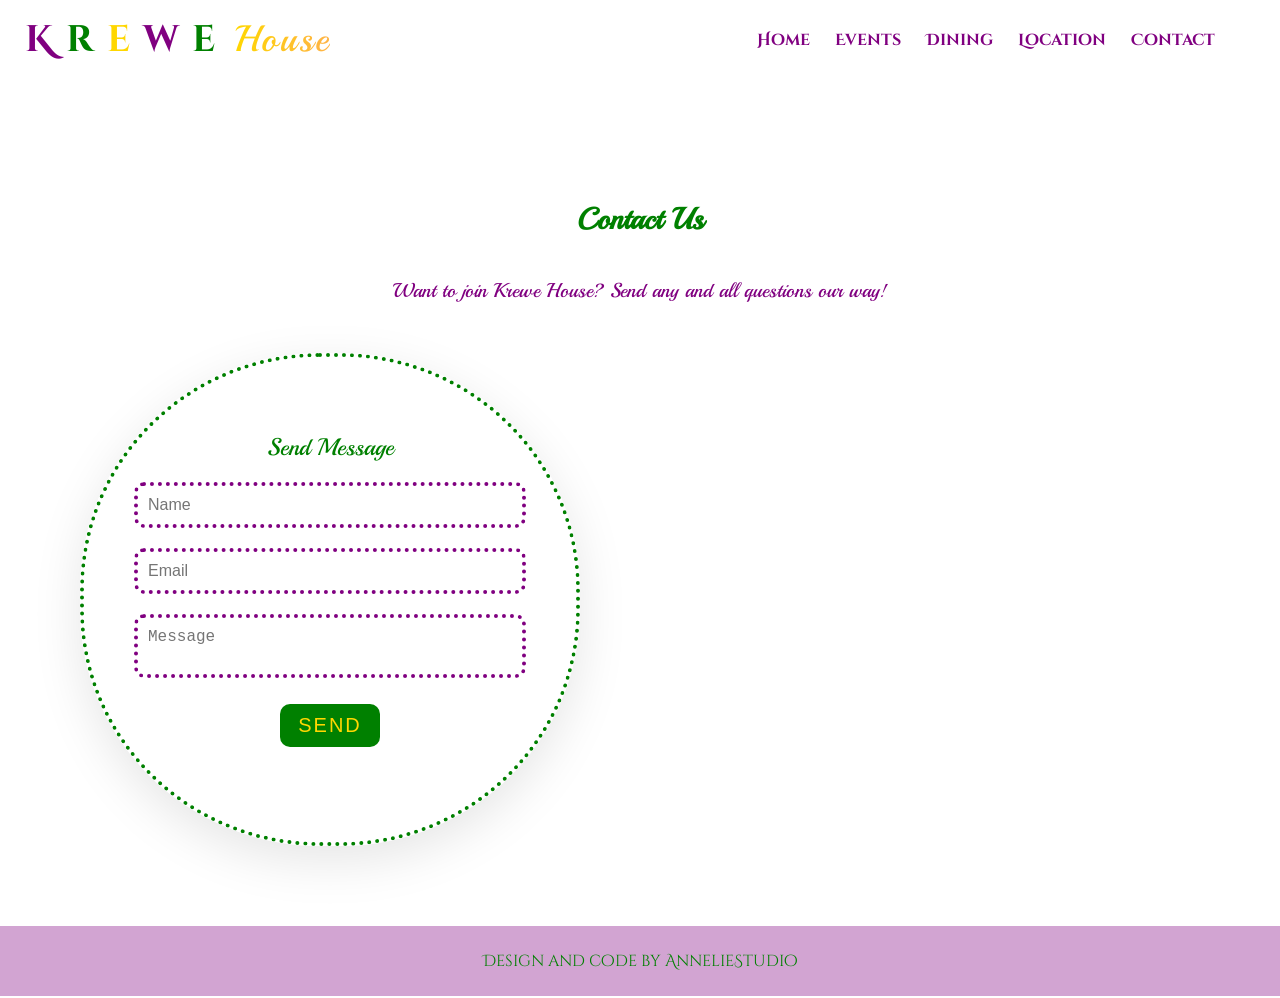
==== contact.html @ 3265fd1e "Add files via upload" ====
<!DOCTYPE html>
<html lang="en">
  <head>
    <meta charset="UTF-8" />
    <meta name="viewport" content="width=device-width, initial-scale=1.0" />
    <title>Document</title>
    <link rel="stylesheet" href="contact.css" class="stylesheet" />
  </head>
  <header>
  <nav class="navbar">
    <div class="logo">
     <a href="index.html">
            <span class="krewe">
              <span class="k">K</span>
              <span class="r">r</span>
              <span class="e1">e</span>
              <span class="w">w</span>
              <span class="e2">e</span>
            </span>
            <span class="house"> House</span>
          </a>
        </div>

    <!-- Hamburger icon -->
    <div class="menu-toggle" id="menu-toggle">
      <div class="bar"></div>
      <div class="bar"></div>
      <div class="bar"></div>
    </div>

    <!-- Navigation links -->
    <ul class="nav-links" id="nav-links">
      <li><a href="index.html">Home</a></li>
      <li><a href="events.html">Events</a></li>
      <li><a href="dining.html">Dining</a></li>
      <li><a href="location.html">Location</a></li>
      <li><a href="contact.html">Contact</a></li>
    </ul>
  </nav>
</header>

<body>
   <section class="contactus">
      <div class="title">
        <h2 class="titleText">Contact Us</h2>
        <p>
          Want to join Krewe House? Send any and all questions our way!
        </p>
      </div>
      <form action="#" method="POST">
        <div class="contactform">
          <h3>Send Message</h3>
          <div class="inputbox">
            <input type="text" placeholder="Name" required />
          </div>

          <div class="inputbox">
            <input type="email" placeholder="Email" required />
          </div>

          <div class="inputbox">
            <textarea placeholder="Message" required></textarea>
          </div>

          <div class="inputbox">
            <input type="submit" value="Send" />
          </div>
        </div>
      </form>
    </section>

    <div class="footer">
      <p>Design and code by AnnelieStudio     </p>
      <div class="icons">
        <a
          href="https://www.linkedin.com/in/gururaj-math-223360255/"
          target="_blank"
          ><i class="bx bxl-linkedin-square"></i
        ></a>
        <a href="https://codepen.io/gururajmath"
          ><i class="bx bxl-codepen" target="_blank"></i
        ></a>
        <a href="https://github.com/Gururaj-Math" target="_blank"
          ><i class="bx bxl-github"></i
        ></a>
      </div>
    </div>
    <script>
  document.addEventListener("DOMContentLoaded", () => {
    const menuToggle = document.getElementById("menu-toggle");
    const navLinks = document.getElementById("nav-links");

    menuToggle.addEventListener("click", () => {
      navLinks.classList.toggle("active");
    });
  });
</script>
  </body>
</html>



  
</html>
---- contact.css ----
/* Import Google Fonts */
@import url("https://fonts.googleapis.com/css2?family=Cinzel+Decorative:wght@700&family=Playball&display=swap");
@import url("https://fonts.googleapis.com/css2?family=Cinzel+Decorative:wght@700&family=Playball&display=swap");

/* RESET */
* {
  margin: 0;
  padding: 0;
  box-sizing: border-box;
}

html,
body {
  width: 100%;
  overflow-x: hidden;
  font-family: "Cinzel Decorative", cursive;
}

/* HEADER */
header {
  position: fixed;
  top: 0;
  left: 0;
  width: 100%;
  background-color: rgba(255, 255, 255, 0.08);
  backdrop-filter: blur(6px);
  z-index: 1000;
}

/* NAVBAR */
.navbar {
  display: flex;
  justify-content: space-between;
  align-items: center;
  padding: 15px 25px;
}

/* LOGO */
.logo {
  display: flex;
  align-items: center;
  white-space: nowrap; /* ✅ Prevents “Krewe” wrapping */
  font-size: 2.3rem;
  font-weight: 700;
  letter-spacing: 2px;
}

.logo a {
  text-decoration: none;
  color: inherit;
}

.krewe {
  font-family: "Cinzel Decorative", cursive;
}

.k {
  color: #800080;
}
.r {
  color: #008000;
}
.e1 {
  color: #ffd700;
}
.w {
  color: #800080;
}
.e2 {
  color: #008000;
}

.house {
  font-family: "Playball", cursive;
  background: linear-gradient(90deg, #ffd700, #ffb347);
  -webkit-background-clip: text;
  -webkit-text-fill-color: transparent;
  margin-left: 6px;
  font-weight: 400;
}

/* NAV LINKS */
.nav-links {
  list-style: none;
  display: flex;
  gap: 25px;
  padding-right: 40px;
}

.nav-links a {
  text-decoration: none;
  color: purple;
  font-weight: bold;
  transition: color 0.3s ease;
  font-family: "Cinzel Decorative", cursive;
}

.nav-links a:hover {
  color: #008000;
}

/* HAMBURGER */
.menu-toggle {
  display: none;
  flex-direction: column;
  cursor: pointer;
  gap: 5px;
  z-index: 1001;
  position: relative;
}

.menu-toggle .bar {
  width: 25px;
  height: 3px;
  background-color: #008000;
  border-radius: 2px;
  transition: all 0.3s ease;
}

/* RESPONSIVE NAV */
@media (max-width: 768px) {
  .menu-toggle {
    display: flex;
  }

  .nav-links {
    display: none;
    flex-direction: column;
    position: absolute;
    top: 70px;
    right: 0;
    width: 100%;
    background-color: rgba(255, 255, 255, 0.95);
    text-align: center;
    padding: 20px 0;
    gap: 20px;
    opacity: 0;
    transform: translateY(-20px);
    transition: all 0.4s ease;
  }

  .nav-links.active {
    display: flex;
    opacity: 1;
    transform: translateY(0);
  }

  .nav-links a {
    color: #800080;
    padding: 10px 0;
  }

  .nav-links a:hover {
    color: #008000;
  }
}

.contactform {
  padding: 75px 50px;
  background: #ffffffa5;
  box-shadow: 0 15px 50px rgba(0, 0, 0, 0.1);
  max-width: 500px;
  margin-top: 50px;
  justify-content: center;
  align-items: center;
  border-radius: 48%;
  object-fit: cover;
  width: 100%;
  height: 100%;
  border-style: dotted;
  border-width: 4px;
}

.contactform h3 {
  color: #008000;
  font-size: 1.2em;
  margin-bottom: 20px;
  font-weight: 500;
}

.contactform .inputbox {
  position: relative;
  width: 100%;
  margin-bottom: 20px;
}

.contactform .inputbox {
  width: 100%;
  margin-bottom: 20px;
  justify-content: center;
  align-items: center;
}
.contactform .inputbox input,
.contactform .inputbox textarea {
  width: 100%;
  border: 4px dotted purple;
  border-radius: 10px;
  padding: 10px;
  color: #111;
  outline: none;
  font-size: 16px;
  font-weight: 300;
  resize: none;
}

.contactform .inputbox input[type="submit"] {
  font-size: 1em;
  color: #ffd700;
  background: #008000;
  display: inline-block;
  text-transform: uppercase;
  text-decoration: none;
  letter-spacing: 2px;
  max-width: 100px;
  transition: 0.5s;
  font-weight: 500;
  border: none;
  cursor: pointer;
  justify-content: center;
}

.contactus {
  background: url(images/stcharles.jpg);
  background-size: cover;
  color: #008000;
  font-family: "Playball", cursive;
  padding: 80px;
  justify-content: center;
  align-items: center;
  text-align: center;
  font-size: 20px;
  padding-top: 200px;
}
.contactus p {
  color: purple;
  padding-top: 40px;
}

.footer {
  background: #8000805b;
  width: 100%;
  height: 70px;
  display: flex;
  justify-content: center;
  align-items: center;
  flex-direction: column;
}

.footer p {
  font-weight: 300;
  color: #008000;
}

.footer .icons a {
  color: purple;
}
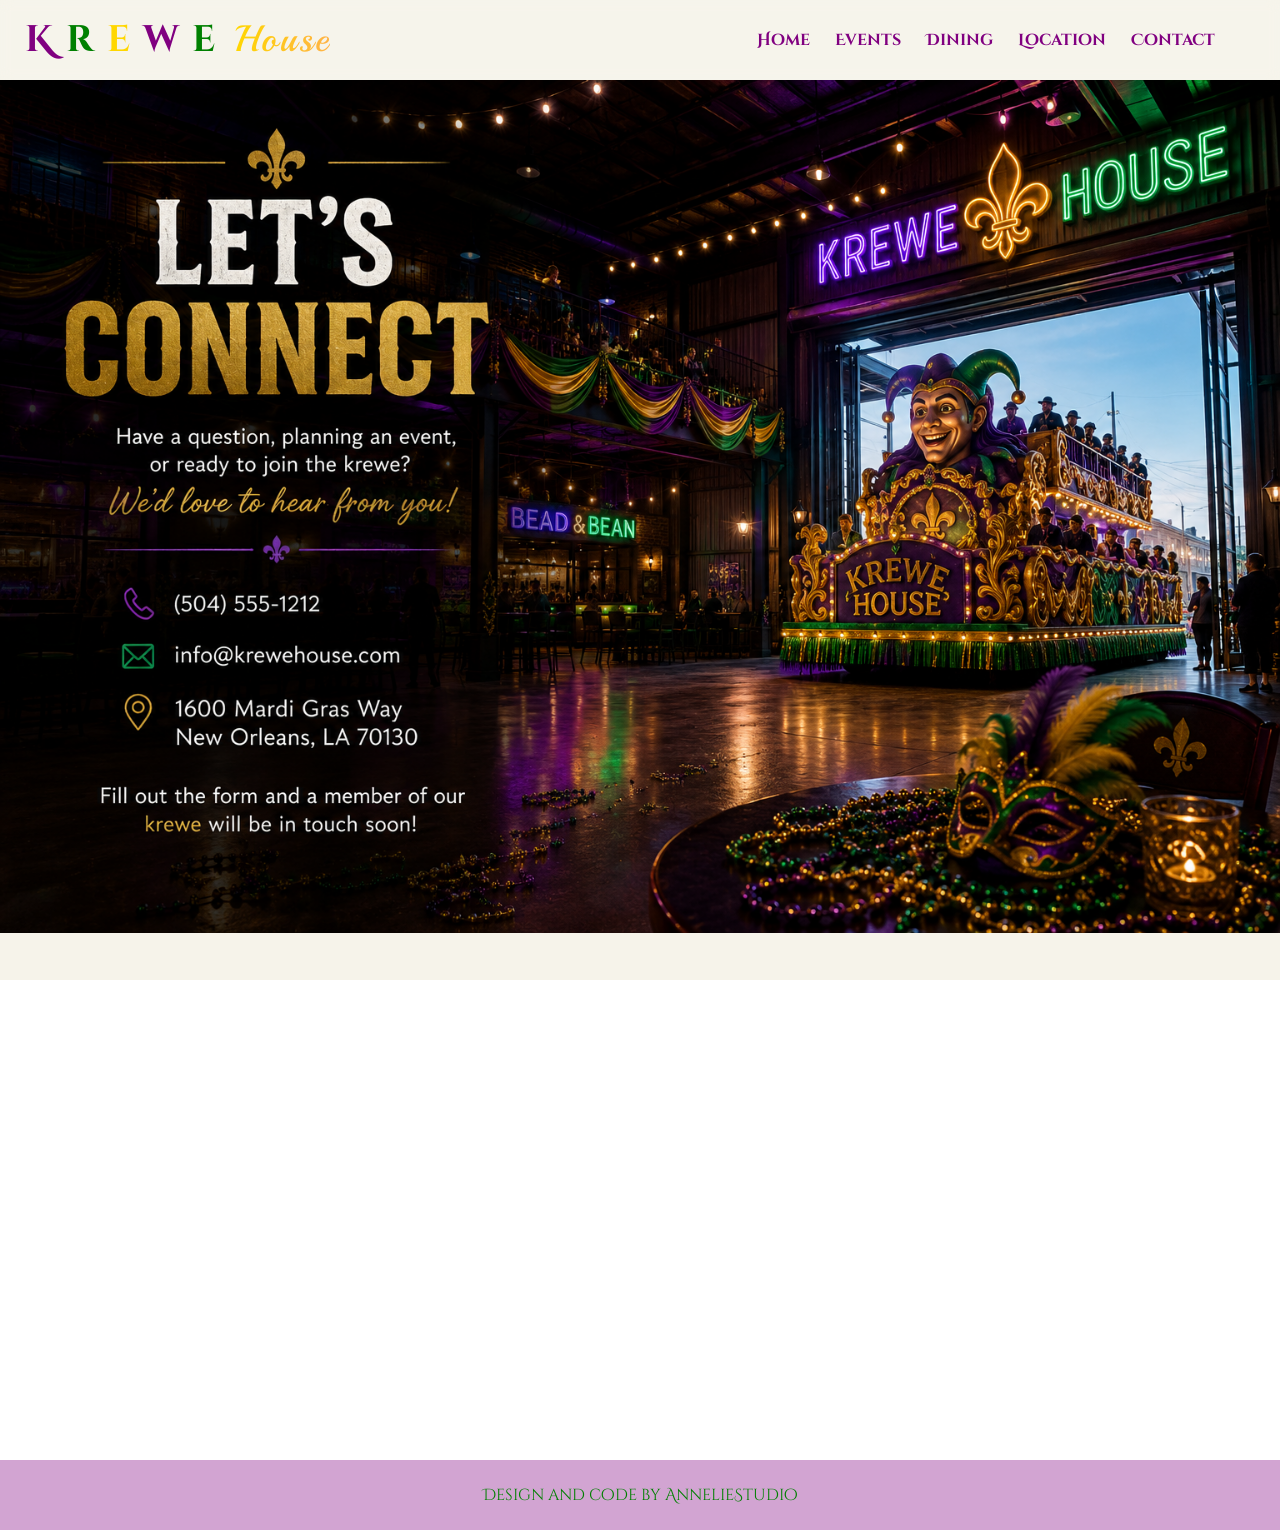
==== commit 2616af62: "Update gallery images and mobile swipe behavior" ====
--- a/contact.html
+++ b/contact.html
@@ -3,7 +3,7 @@
   <head>
     <meta charset="UTF-8" />
     <meta name="viewport" content="width=device-width, initial-scale=1.0" />
-    <title>Document</title>
+    <title>Contact | Krewe House</title>
     <link rel="stylesheet" href="contact.css" class="stylesheet" />
   </head>
   <header>
@@ -41,30 +41,37 @@
 
 <body>
    <section class="contactus">
-      <div class="title">
-        <h2 class="titleText">Contact Us</h2>
-        <p>
-          Want to join Krewe House? Send any and all questions our way!
-        </p>
-      </div>
-      <form action="#" method="POST">
+    </section>
+
+    <section class="contact-form-wrap">
+      <form id="contact-form" action="https://formsubmit.co/ajax/anneliegayle@gmail.com" method="POST">
         <div class="contactform">
-          <h3>Send Message</h3>
+          <input type="hidden" name="_subject" value="New Krewe House contact form submission" />
+          <input type="hidden" name="_captcha" value="false" />
+          <input type="hidden" name="_template" value="table" />
+          <div class="honeypot-field" aria-hidden="true">
+            <label for="website">Leave this field blank</label>
+            <input id="website" name="website" type="text" tabindex="-1" autocomplete="off" />
+          </div>
           <div class="inputbox">
-            <input type="text" placeholder="Name" required />
+            <label for="name" class="sr-only">Name</label>
+            <input id="name" name="name" type="text" placeholder="Name" required />
           </div>
 
           <div class="inputbox">
-            <input type="email" placeholder="Email" required />
+            <label for="email" class="sr-only">Email</label>
+            <input id="email" name="email" type="email" placeholder="Email" required />
           </div>
 
           <div class="inputbox">
-            <textarea placeholder="Message" required></textarea>
+            <label for="message" class="sr-only">Message</label>
+            <textarea id="message" name="message" placeholder="Message" required></textarea>
           </div>
 
           <div class="inputbox">
-            <input type="submit" value="Send" />
+            <input id="submit-button" type="submit" value="Send" />
           </div>
+          <p id="form-status" class="form-status" aria-live="polite"></p>
         </div>
       </form>
     </section>
@@ -89,16 +96,65 @@
   document.addEventListener("DOMContentLoaded", () => {
     const menuToggle = document.getElementById("menu-toggle");
     const navLinks = document.getElementById("nav-links");
+    const contactForm = document.getElementById("contact-form");
+    const formStatus = document.getElementById("form-status");
+    const submitButton = document.getElementById("submit-button");
 
     menuToggle.addEventListener("click", () => {
       navLinks.classList.toggle("active");
+    });
+
+    contactForm.addEventListener("submit", async (event) => {
+      event.preventDefault();
+
+      const name = document.getElementById("name").value.trim();
+      const email = document.getElementById("email").value.trim();
+      const message = document.getElementById("message").value.trim();
+      const website = document.getElementById("website").value.trim();
+
+      if (website) {
+        formStatus.textContent = "Spam detected. Message was not sent.";
+        formStatus.classList.add("error");
+        return;
+      }
+
+      if (!name || !email || !message) {
+        formStatus.textContent = "Please fill out all fields before sending.";
+        formStatus.classList.add("error");
+        return;
+      }
+
+      try {
+        submitButton.disabled = true;
+        submitButton.value = "Sending...";
+        formStatus.textContent = "Sending your message...";
+        formStatus.classList.remove("error");
+
+        const formData = new FormData(contactForm);
+        const response = await fetch(contactForm.action, {
+          method: "POST",
+          body: formData,
+          headers: {
+            Accept: "application/json",
+          },
+        });
+
+        if (!response.ok) {
+          throw new Error("Request failed");
+        }
+
+        formStatus.textContent = "Thank you. Your message was sent successfully.";
+        formStatus.classList.remove("error");
+        contactForm.reset();
+      } catch (error) {
+        formStatus.textContent = "Something went wrong while sending. Please try again.";
+        formStatus.classList.add("error");
+      } finally {
+        submitButton.disabled = false;
+        submitButton.value = "Send";
+      }
     });
   });
 </script>
   </body>
 </html>
-
-
-
-  
-</html>
--- a/contact.css
+++ b/contact.css
@@ -156,19 +156,18 @@
 }
 
 .contactform {
-  padding: 75px 50px;
-  background: #ffffffa5;
-  box-shadow: 0 15px 50px rgba(0, 0, 0, 0.1);
-  max-width: 500px;
-  margin-top: 50px;
+  padding: 24px;
+  background: transparent;
+  box-shadow: none;
+  max-width: 420px;
+  margin-top: 0;
+  margin-left: auto;
+  margin-right: auto;
   justify-content: center;
   align-items: center;
-  border-radius: 48%;
-  object-fit: cover;
-  width: 100%;
-  height: 100%;
-  border-style: dotted;
-  border-width: 4px;
+  border-radius: 12px;
+  width: 100%;
+  border: none;
 }
 
 .contactform h3 {
@@ -193,14 +192,25 @@
 .contactform .inputbox input,
 .contactform .inputbox textarea {
   width: 100%;
-  border: 4px dotted purple;
+  border: 2px solid rgba(255, 215, 0, 0.95);
   border-radius: 10px;
   padding: 10px;
-  color: #111;
+  color: #fff;
+  background: rgba(255, 255, 255, 0.72);
+  backdrop-filter: blur(2px);
   outline: none;
   font-size: 16px;
-  font-weight: 300;
+  font-weight: 700;
+  font-family: "Cinzel Decorative", cursive;
+  text-shadow: 0 0 10px #9400d3, 0 0 20px #ffd700, 0 0 30px #32cd32,
+    0 0 40px #9400d3;
   resize: none;
+}
+
+.contactform .inputbox input::placeholder,
+.contactform .inputbox textarea::placeholder {
+  color: rgba(255, 255, 255, 0.95);
+  text-shadow: 0 0 6px #9400d3, 0 0 12px #ffd700, 0 0 18px #32cd32;
 }
 
 .contactform .inputbox input[type="submit"] {
@@ -214,26 +224,82 @@
   max-width: 100px;
   transition: 0.5s;
   font-weight: 500;
+  font-family: "Cinzel Decorative", cursive;
   border: none;
   cursor: pointer;
   justify-content: center;
+  text-shadow: 0 0 10px #9400d3, 0 0 20px #ffd700, 0 0 30px #32cd32,
+    0 0 40px #9400d3;
+  animation: mardiShimmer 2.5s infinite alternate;
+}
+
+.contactform .inputbox input[type="submit"]:disabled {
+  opacity: 0.6;
+  cursor: not-allowed;
+}
+
+.sr-only {
+  position: absolute;
+  width: 1px;
+  height: 1px;
+  padding: 0;
+  margin: -1px;
+  overflow: hidden;
+  clip: rect(0, 0, 0, 0);
+  white-space: nowrap;
+  border: 0;
+}
+
+.honeypot-field {
+  position: absolute;
+  left: -9999px;
+  width: 1px;
+  height: 1px;
+  overflow: hidden;
+}
+
+.form-status {
+  margin-top: 8px;
+  min-height: 24px;
+  color: #008000;
+  font-family: "Cinzel Decorative", cursive;
+  text-shadow: 0 0 6px #9400d3, 0 0 12px #ffd700, 0 0 18px #32cd32;
+}
+
+.form-status.error {
+  color: #8b0000;
+  text-shadow: none;
+}
+
+@keyframes mardiShimmer {
+  0% {
+    text-shadow: 0 0 5px #9400d3, 0 0 10px #9400d3, 0 0 20px #9400d3;
+  }
+  33% {
+    text-shadow: 0 0 5px #32cd32, 0 0 15px #32cd32, 0 0 25px #32cd32;
+  }
+  66% {
+    text-shadow: 0 0 5px #ffd700, 0 0 15px #ffd700, 0 0 25px #ffd700;
+  }
+  100% {
+    text-shadow: 0 0 5px #9400d3, 0 0 10px #9400d3, 0 0 20px #9400d3;
+  }
 }
 
 .contactus {
-  background: url(images/stcharles.jpg);
-  background-size: cover;
-  color: #008000;
-  font-family: "Playball", cursive;
-  padding: 80px;
-  justify-content: center;
-  align-items: center;
-  text-align: center;
-  font-size: 20px;
-  padding-top: 200px;
-}
-.contactus p {
-  color: purple;
-  padding-top: 40px;
+  background: url("images/ChatGPT Image Jul 14, 2026, 07_53_07 PM.png");
+  background-position: center 80px;
+  background-size: contain;
+  background-repeat: no-repeat;
+  background-color: #f6f3ea;
+  min-height: calc(100vh + 80px);
+  height: calc(100vh + 80px);
+  width: 100%;
+}
+
+.contact-form-wrap {
+  padding: 48px 24px 72px;
+  background: rgba(255, 255, 255, 0.92);
 }
 
 .footer {
